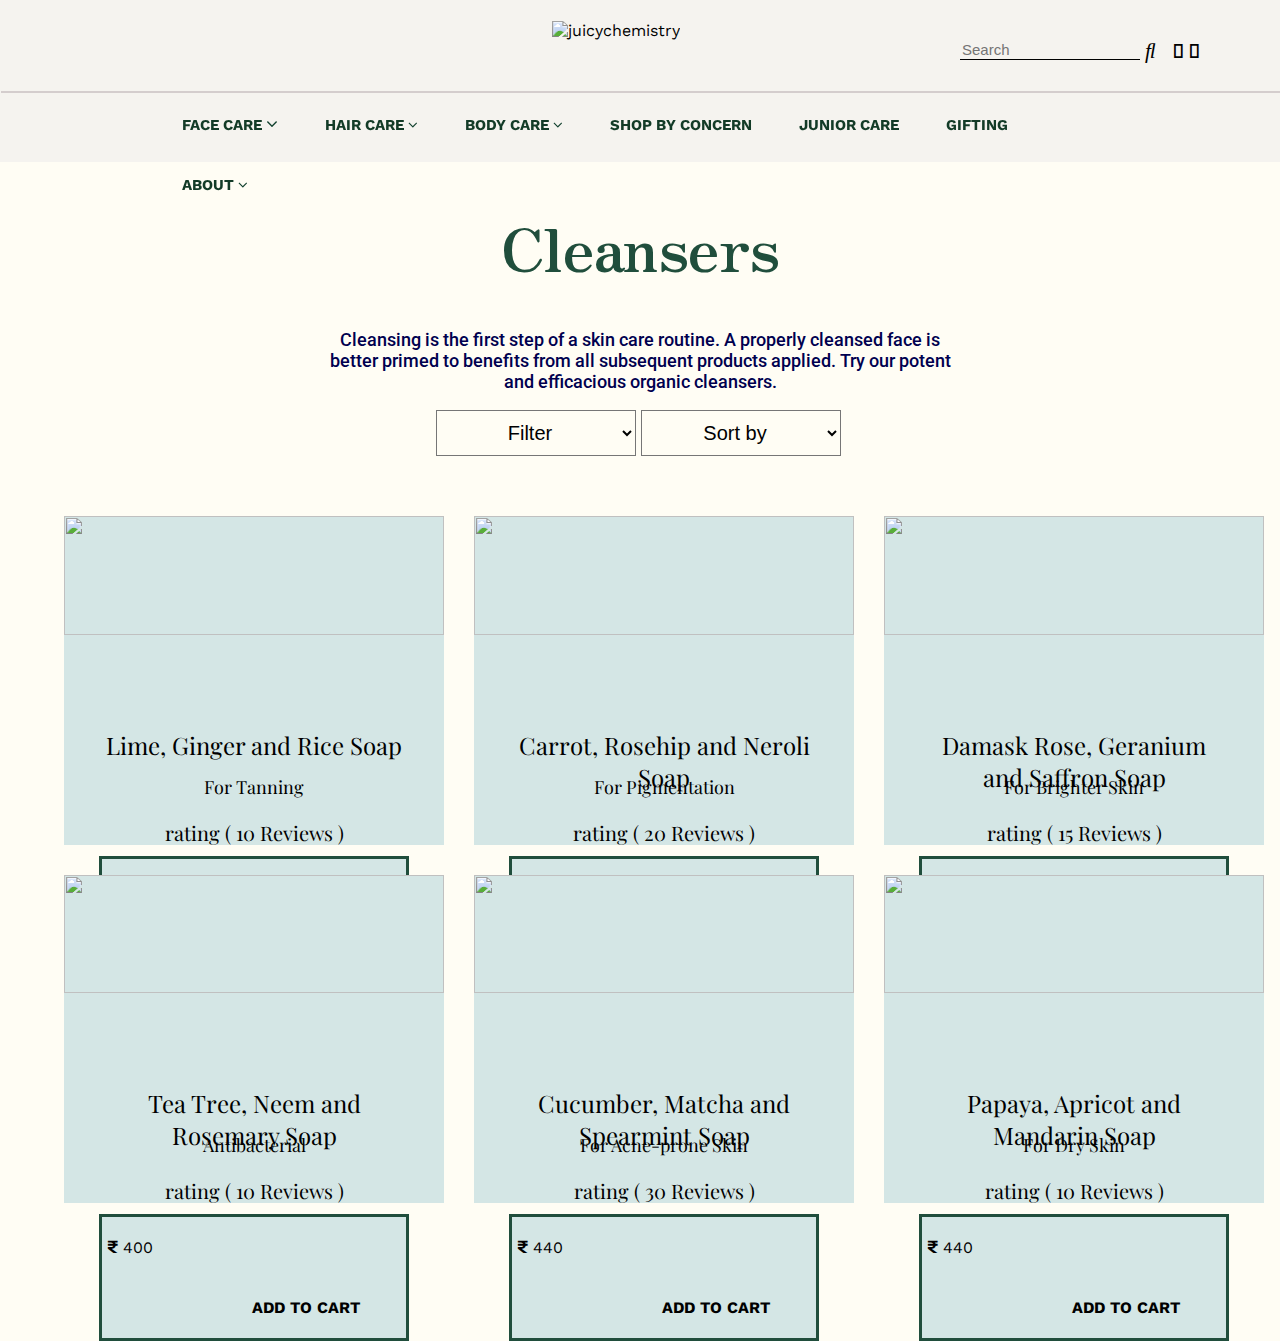
==== cleansers.html @ 237f2838 "cart file by divash" ====
<!DOCTYPE html>
<html lang="en">

<head>
    <meta charset="UTF-8">
    <link rel="stylesheet" href="cleansers.css">
    <script type="module" src="cleansers.js"></script>
    <meta http-equiv="X-UA-Compatible" content="IE=edge">
    <script src="https://kit.fontawesome.com/fbb71ac23c.js" crossorigin="anonymous"></script>
    <link rel="preconnect" href="https://fonts.googleapis.com">
    <link rel="preconnect" href="https://fonts.gstatic.com" crossorigin>
    <link href="https://fonts.googleapis.com/css2?family=Zen+Antique&display=swap" rel="stylesheet">
    <link href='https://fonts.googleapis.com/css?family=Playfair Display' rel='stylesheet'>
    <link rel="preconnect" href="https://fonts.googleapis.com">
    <link rel="preconnect" href="https://fonts.gstatic.com" crossorigin>
    <link rel="preconnect" href="https://fonts.googleapis.com">
    <link rel="preconnect" href="https://fonts.gstatic.com" crossorigin>
    <link href="https://fonts.googleapis.com/css2?family=Roboto&display=swap" rel="stylesheet">
    <link href="https://fonts.googleapis.com/css2?family=Roboto:wght@300&display=swap" rel="stylesheet">
    <link rel="stylesheet" href="https://cdnjs.cloudflare.com/ajax/libs/font-awesome/4.7.0/css/font-awesome.min.css">
    <title>Document</title>
    
</head>

<body>
    <div id="nav">
        <div id="box">
            <img src="https://cdn.shopify.com/s/files/1/0402/0597/5719/files/Juicy_Chemistry_Logo_64946475-1d2a-48bb-af35-514c95839e36.png?v=1625665364"
                alt="juicychemistry">
        </div>
        <div id="search">
            <input type="text" placeholder="Search" style="text-transform: capitalize;">
            <i class="fas fa-search fa-lg"></i>
            <a href="login.html"><i class="far fa-user fa-lg usericon"></i></a>
           <a href="cart.html"><i class="fas fa-shopping-bag fa-lg usericon"></i></a> 
        </div>
        <div id="line">
        </div>
        <div id="table">
            <div id="align">
                <div id="ani">FACE CARE <i class="fa fa-angle-down" style="color:#0f3f2c; font-size: 18px;"></i>
                    <span class="down">
                        <div style="border: 1px solid #0f3f2c;"></div>
                        <div style="padding-top: 20px;">CLEANSERS</div>
                        <div>TONERS</div>
                        <div>MOISTURISERS</div>
                        <div>FACIAL OILS</div>
                        <div>SUNSCREEN</div>
                        <div>EYE CARE</div>
                        <div>LIP CARE</div>
                        <div>FACE MASKS</div>
                        <div>FACE SCRUBS</div>
                        <div>DUSTING POWDERS</div>
                        <div>NEW</div>
                        <div>BEST SELLERS</div>
                        <div>VIEW ALL</div>
                    </span>
                </div>
                <div id="ani">HAIR CARE <i class="fa fa-angle-down" style="color:#0f3f2c"></i>
                    <span class="down">
                        <div style="border: 1px solid #0f3f2c;"></div>
                        <div style="padding-top: 20px;">OILS</div>
                        <div>MASKS</div>
                        <div>SHAMPOOS</div>
                        <div>DRY SHAMPOOS</div>
                        <div>CONDITIONER</div>
                        <div>BEST SELLERS</div>
                        <div>VIEW ALL</div>
                    </span>
                </div>
                <div id="ani">BODY CARE <i class="fa fa-angle-down" style="color:#0f3f2c"></i>
                    <span class="down">
                        <div style="border: 1px solid #0f3f2c;"></div>
                        <div style="padding-top: 20px;">CLEANSERS</div>
                        <div>HAND & FOOT CARE</div>
                        <div>GOURMET SOAPS</div>
                        <div>BODY BUTTERS</div>
                        <div>BODY OILS</div>
                        <div>BODY WASHES</div>
                        <div>DEODORANTS</div>
                        <div>SCRUBS</div>
                        <div>DUSTING POWDERS</div>
                        <div>NEW</div>
                        <div>BEST SELLERS</div>
                        <div>AROMATHERAPY &nbsp &gt;</div>
                        <div>ACCESSORIES</div>
                        <div>VIEW ALL</div>
                    </span>
                </div>
                <div>SHOP BY CONCERN</div>
                <div>JUNIOR CARE</div>
                <div>GIFTING</div>
                <div id="ani">ABOUT <i class="fa fa-angle-down" style="color:#0f3f2c"></i>
                    <span class="down">
                        <div style="border: 1px solid #0f3f2c;"></div>
                        <div style="padding-top: 20px;">CLEANSERS</div>
                        <div>OUR STORY</div>
                        <div>WHY CHOOSE JC</div>
                        <div>CERTIFICATION</div>
                        <div>TESTIMONALS</div>
                        <div>MEDIA</div>
                        <div>AWARDS</div>
                        <div>RE-CYCLE & REWARD PROGRAM</div>
                        <div>JC CARES</div>
                        <div>BLOG</div>
                    </span>
                </div>
            </div>
        </div>
    </div>
    <!-- <div id="starDiv">
        <h1 id="star1">&bigstar;</h1>
        <h1 id="star2">&star;</h1>
    </div> -->

    <div id="mainTextBox">
        <h1>Cleansers</h1>
        <p>Cleansing is the first step of a skin care routine.
            A properly cleansed face is better primed to
            benefits from all subsequent products applied.
            Try our potent and efficacious organic cleansers.</p>


    </div>
    <div id="sortBox">
        <select class="selectFilters" id="filter">
            <option>Filter</option>
            <option>Cleansers</option>
            <option>Toners</option>
            <option>Facial Oils</option>
        </select>
        <select class="selectFilters" id="sortBy" >
            <option>Sort by</option>
            <option>Featured</option>
            <option>Best selling</option>
            <option value="low">Price, low to high</option>
            <option value="high">Price, high to low</option>
        </select>
    </div>
    <div id="itemDataBox">

    </div>
 
</body>

</html>
---- cleansers.css ----
@import url("https://fonts.googleapis.com/css2?family=Work+Sans:wght@300&display=swap");
@import url("https://fonts.googleapis.com/css2?family=Noto+Sans:wght@700&family=Oswald:wght@500&display=swap");
@import url("https://fonts.googleapis.com/css2?family=Nanum+Gothic&display=swap");
@import url("https://fonts.googleapis.com/css2?family=Roboto:wght@700&display=swap");

body {
  font-family: "Work Sans", sans-serif;
  margin: 0px;
  box-sizing: border-box;
}
.usericon{
  color: black;
}

#nav {
  top: 0;
  left: 0;
  width: 100%;
  height: 160px;
  background-color: #f5f3ef;
  border: 1px solid transparent;
  position: sticky;
}

#box {
  width: 15%;
  height: 35%;
  border: 1px solid transparent;
  margin: auto;
  margin-left: 43%;
  margin-top: 1.5%;
  display: inline-block;
}

#box > img {
  width: 100%;
}

#line {
  border: 1px solid #d4cdcd;
  width: 100%;
  margin-top: 1%;
}

#search {
  display: inline-block;
  border: 1px solid transparent;
  width: 25%;
  height: 20%;
  margin: auto;
  margin-top: 3%;
  float: right;
}

#search > input {
  background-color: transparent;
  border: none;
  border-bottom: 1px solid black;
  width: 55%;
  height: 50%;
  color: #204e3c;
  outline: none;
  line-height: 1%;
  font-size: 15px;
}

#search::placeholder {
  color: #0f3f2c;
  opacity: 1;
  /* font-weight: bold; */
  font-size: 15px;
  font-family: "Work Sans", sans-serif;
}

#search > i {
  margin-right: 4%;
}

#table {
  border: 1px solid transparent;
  width: 75%;
  height: 35%;
  margin: auto;
}

#align > div {
  border: 1px solid transparent;
  margin: 20px;
  color: #133b27;
  font-size: 15px;
  font-weight: bold;
  display: inline-block;
}

#ani .down {
  display: none;
  border: 1px solid transparent;
  background-color: #f5f3ef;
  color: #133b27;
  position: absolute;
  z-index: 1;
  padding: 18px;
  line-height: 30px;
}

.down > div {
  display: block;
}

.down > div:hover {
  color: black;
  border-bottom: 1px solid black;
}

#ani:hover .down {
  display: block;
}
body {
    background: #FFFDF4;
    /* margin-top: 200px; */
}

#mainTextBox {
    margin: auto;
    text-align: center;
    width: 630px;
    /* border: 1px solid */
}

#mainTextBox>h1 {
    font-family: 'Zen Antique', serif;
    font-weight: 400;
    font-size: 60px;
    color: #204E3C;
}

#mainTextBox>p {
    margin-top: 20px;
    font-family: 'Roboto', sans-serif;
    font-weight: 500;
    font-size: 18px;
    color: #00004F;
}

#sortBox {
    width: 600px;
    /* border: 1px solid red; */
    margin: auto;
}

.selectFilters {
    padding: 10px;
    text-align: center;
    width: 200px;
    font-size: 20px;
    display: inline-block;
    background: #FFFDF4;

}

#filter {
    margin-left: 16%;
}

#itemDataBox {
    display: grid;
    width: 90%;
    margin: auto;
    margin-top: 60px;
    grid-template-columns: 33% 33% 33%;
    grid-gap: 30px;
}

#itemDataBox div {
    background: #D4E6E5;
}

img {
    width: 100%;
    height: 60%;
}

#nameDiv {
    width: 80%;
    height: 14%;
    text-align: center;
    margin: auto;
    /* border: 1px solid red; */
}

#p_name {
    text-align: center;
    font-family: 'Playfair Display';
    font-size: 24px;
    font-weight: 400;
    width: 100%;
}

#p_purpose {
    width: 80%;
    margin-top: 2px;
    text-align: center;
    font-family: 'Playfair Display';
    font-weight: 400;
    font-size: 18px;
    /* border: 1px solid red; */
    margin: auto;
    margin-bottom: 10px;
}

#p_rating {
  
    font-family: 'Playfair Display';
    font-weight: 200;
    width: 80%;
    padding: 10px;
    margin: auto;
    /* border: 3px solid #204E3C; */
    text-align: center;
    font-size:20px;

}

#p_price {
    margin-top: 10px;
    width: 80%;
    padding: 0px;
    margin: auto;
    border: 3px solid #204E3C;
}

h3 {
    margin-left: 5px;
    display: inline-block;

}

h4 {
    display: inline-block;
    margin-left: 150px;
}

p {
    font-size: 30px;
}
@media screen and (min-width:600px) and (max-width:1000px){
    #itemDataBox {
    margin-top: 30px;
    grid-template-columns:50% 50%;
    grid-gap: 30px;
}
}
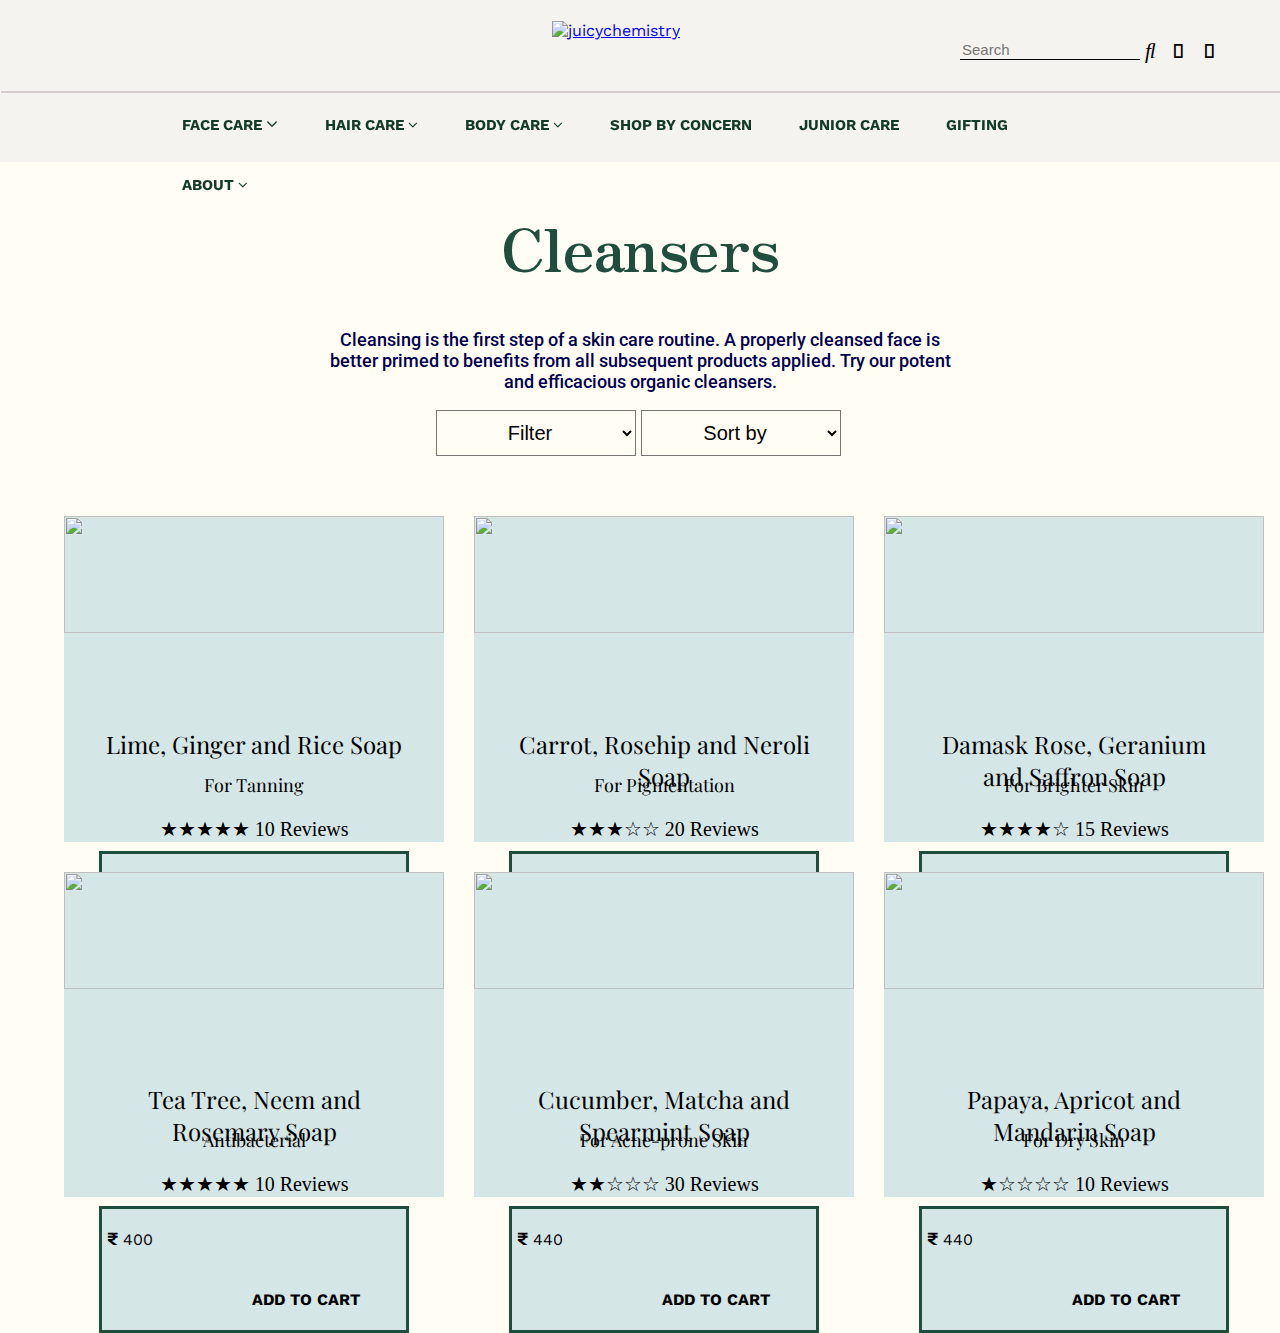
==== commit 137877dd: "index" ====
--- a/cleansers.html
+++ b/cleansers.html
@@ -4,7 +4,7 @@
 <head>
     <meta charset="UTF-8">
     <link rel="stylesheet" href="cleansers.css">
-    <script type="module" src="cleansers.js"></script>
+    
     <meta http-equiv="X-UA-Compatible" content="IE=edge">
     <script src="https://kit.fontawesome.com/fbb71ac23c.js" crossorigin="anonymous"></script>
     <link rel="preconnect" href="https://fonts.googleapis.com">
@@ -18,21 +18,23 @@
     <link href="https://fonts.googleapis.com/css2?family=Roboto&display=swap" rel="stylesheet">
     <link href="https://fonts.googleapis.com/css2?family=Roboto:wght@300&display=swap" rel="stylesheet">
     <link rel="stylesheet" href="https://cdnjs.cloudflare.com/ajax/libs/font-awesome/4.7.0/css/font-awesome.min.css">
-    <title>Document</title>
-    
+    <title>Natural Face Wash - Buy Certified Organic Face Cleansers Online at Best Prices</title>
+    <link rel="shortcut icon" href="favicon-32x32.png" type="image/x-icon">
 </head>
 
 <body>
     <div id="nav">
         <div id="box">
-            <img src="https://cdn.shopify.com/s/files/1/0402/0597/5719/files/Juicy_Chemistry_Logo_64946475-1d2a-48bb-af35-514c95839e36.png?v=1625665364"
-                alt="juicychemistry">
+            <a href="index.html">
+                <img src="https://cdn.shopify.com/s/files/1/0402/0597/5719/files/Juicy_Chemistry_Logo_64946475-1d2a-48bb-af35-514c95839e36.png?v=1625665364"
+                    alt="juicychemistry">
+            </a>
         </div>
         <div id="search">
             <input type="text" placeholder="Search" style="text-transform: capitalize;">
             <i class="fas fa-search fa-lg"></i>
             <a href="login.html"><i class="far fa-user fa-lg usericon"></i></a>
-           <a href="cart.html"><i class="fas fa-shopping-bag fa-lg usericon"></i></a> 
+            <a href="cart.html"><i class="fas fa-shopping-bag fa-lg usericon"></i></a>
         </div>
         <div id="line">
         </div>
@@ -41,10 +43,16 @@
                 <div id="ani">FACE CARE <i class="fa fa-angle-down" style="color:#0f3f2c; font-size: 18px;"></i>
                     <span class="down">
                         <div style="border: 1px solid #0f3f2c;"></div>
-                        <div style="padding-top: 20px;">CLEANSERS</div>
-                        <div>TONERS</div>
+                        <a href="cleansers.html" class="cle">
+                            <div style="padding-top: 20px;">CLEANSERS</div>
+                        </a>
+                        <a href="toners.html" class="cle">
+                            <div>TONERS</div>
+                        </a>
+                        <a href="facialOils.html" class="cle">
+                            <div>FACIAL OILS</div>
+                        </a>
                         <div>MOISTURISERS</div>
-                        <div>FACIAL OILS</div>
                         <div>SUNSCREEN</div>
                         <div>EYE CARE</div>
                         <div>LIP CARE</div>
@@ -108,10 +116,7 @@
             </div>
         </div>
     </div>
-    <!-- <div id="starDiv">
-        <h1 id="star1">&bigstar;</h1>
-        <h1 id="star2">&star;</h1>
-    </div> -->
+
 
     <div id="mainTextBox">
         <h1>Cleansers</h1>
@@ -124,23 +129,22 @@
     </div>
     <div id="sortBox">
         <select class="selectFilters" id="filter">
-            <option>Filter</option>
-            <option>Cleansers</option>
-            <option>Toners</option>
-            <option>Facial Oils</option>
+            <option hidden>Filter</option>
+            <option value="cleansers">Cleansers</option>
+            <option value="toners">Toners</option>
+            <option value="facialOils">Facial Oils</option>
         </select>
-        <select class="selectFilters" id="sortBy" >
-            <option>Sort by</option>
-            <option>Featured</option>
-            <option>Best selling</option>
-            <option value="low">Price, low to high</option>
+        <select class="selectFilters" id="sortBy">
+            <option id="sortby" value="" hidden>Sort by</option>
+            <option id="featured" value="" disabled>Featured</option>
+            <option value="rating">Best selling</option>
+            <option id="low" value="low">Price, low to high</option>
             <option value="high">Price, high to low</option>
         </select>
     </div>
     <div id="itemDataBox">
-
     </div>
- 
+    
 </body>
-
-</html>
+<script type="module" src="cleansers.js"></script>
+</html>--- a/cleansers.css
+++ b/cleansers.css
@@ -8,8 +8,9 @@
   margin: 0px;
   box-sizing: border-box;
 }
-.usericon{
+.usericon {
   color: black;
+  margin-right: 15px;
 }
 
 #nav {
@@ -32,7 +33,7 @@
   display: inline-block;
 }
 
-#box > img {
+#box > a > img {
   width: 100%;
 }
 
@@ -102,7 +103,14 @@
   padding: 18px;
   line-height: 30px;
 }
-
+.cle:hover {
+  color: black;
+  border-bottom: 1px solid black;
+}
+.cle {
+  color: #0f3f2c;
+  text-decoration: underline solid transparent;
+}
 .down > div {
   display: block;
 }
@@ -116,137 +124,146 @@
   display: block;
 }
 body {
-    background: #FFFDF4;
-    /* margin-top: 200px; */
-}
-
+  background: #fffdf4;
+}
+#star1 {
+  color: gold;
+}
+#star2 {
+  color: silver;
+}
 #mainTextBox {
-    margin: auto;
-    text-align: center;
-    width: 630px;
-    /* border: 1px solid */
-}
-
-#mainTextBox>h1 {
-    font-family: 'Zen Antique', serif;
-    font-weight: 400;
-    font-size: 60px;
-    color: #204E3C;
-}
-
-#mainTextBox>p {
-    margin-top: 20px;
-    font-family: 'Roboto', sans-serif;
-    font-weight: 500;
-    font-size: 18px;
-    color: #00004F;
+  margin: auto;
+  text-align: center;
+  width: 630px;
+  /* border: 1px solid */
+}
+
+#mainTextBox > h1 {
+  font-family: "Zen Antique", serif;
+  font-weight: 400;
+  font-size: 60px;
+  color: #204e3c;
+}
+
+#mainTextBox > p {
+  margin-top: 20px;
+  font-family: "Roboto", sans-serif;
+  font-weight: 500;
+  font-size: 18px;
+  color: #00004f;
 }
 
 #sortBox {
-    width: 600px;
-    /* border: 1px solid red; */
-    margin: auto;
+  width: 600px;
+  /* border: 1px solid red; */
+  margin: auto;
 }
 
 .selectFilters {
-    padding: 10px;
-    text-align: center;
-    width: 200px;
-    font-size: 20px;
-    display: inline-block;
-    background: #FFFDF4;
-
+  padding: 10px;
+  text-align: center;
+  width: 200px;
+  font-size: 20px;
+  display: inline-block;
+  background: #fffdf4;
 }
 
 #filter {
-    margin-left: 16%;
-}
-
+  margin-left: 16%;
+}
+#featured {
+  color: green;
+  font-size: 25px;
+}
+option {
+  font-family: "Times New Roman", Times, serif;
+  font-size: 25px;
+  line-height: 50px;
+}
 #itemDataBox {
-    display: grid;
-    width: 90%;
-    margin: auto;
-    margin-top: 60px;
-    grid-template-columns: 33% 33% 33%;
+  display: grid;
+  width: 90%;
+  margin: auto;
+  margin-top: 60px;
+  grid-template-columns: 33% 33% 33%;
+  grid-gap: 30px;
+}
+
+#itemDataBox div {
+  background: #d4e6e5;
+}
+
+img {
+  /* border: 1px solid red; */
+  width: 100%;
+  height: 60%;
+}
+
+#nameDiv {
+  width: 80%;
+  height: 14%;
+  text-align: center;
+  margin: auto;
+  /* border: 1px solid red; */
+}
+
+#p_name {
+  text-align: center;
+  font-family: "Playfair Display";
+  font-size: 24px;
+  font-weight: 400;
+  width: 100%;
+}
+
+#p_purpose {
+  width: 80%;
+  margin-top: 2px;
+  text-align: center;
+  font-family: "Playfair Display";
+  font-weight: 400;
+  font-size: 18px;
+  /* border: 1px solid red; */
+  margin: auto;
+  margin-bottom: 10px;
+}
+
+#p_rating {
+  font-family: "Times New Roman", Times, serif;
+  font-weight: normal;
+  width: 80%;
+  padding: 10px;
+  margin: auto;
+  /* border: 3px solid #204E3C; */
+  text-align: center;
+  font-size: 20px;
+}
+
+#p_price {
+  margin-top: 10px;
+  width: 80%;
+  padding: 0px;
+  margin: auto;
+  border: 3px solid #204e3c;
+}
+
+h3 {
+  margin-left: 5px;
+  display: inline-block;
+}
+
+h4 {
+  display: inline-block;
+  margin-left: 150px;
+}
+
+p {
+  font-size: 30px;
+}
+@media screen and (min-width: 600px) and (max-width: 1000px) {
+  #itemDataBox {
+    margin-top: 30px;
+    grid-template-columns: 50% 50%;
     grid-gap: 30px;
-}
-
-#itemDataBox div {
-    background: #D4E6E5;
-}
-
-img {
-    width: 100%;
-    height: 60%;
-}
-
-#nameDiv {
-    width: 80%;
-    height: 14%;
-    text-align: center;
-    margin: auto;
-    /* border: 1px solid red; */
-}
-
-#p_name {
-    text-align: center;
-    font-family: 'Playfair Display';
-    font-size: 24px;
-    font-weight: 400;
-    width: 100%;
-}
-
-#p_purpose {
-    width: 80%;
-    margin-top: 2px;
-    text-align: center;
-    font-family: 'Playfair Display';
-    font-weight: 400;
-    font-size: 18px;
-    /* border: 1px solid red; */
-    margin: auto;
-    margin-bottom: 10px;
-}
-
-#p_rating {
-  
-    font-family: 'Playfair Display';
-    font-weight: 200;
-    width: 80%;
-    padding: 10px;
-    margin: auto;
-    /* border: 3px solid #204E3C; */
-    text-align: center;
-    font-size:20px;
-
-}
-
-#p_price {
-    margin-top: 10px;
-    width: 80%;
-    padding: 0px;
-    margin: auto;
-    border: 3px solid #204E3C;
-}
-
-h3 {
-    margin-left: 5px;
-    display: inline-block;
-
-}
-
-h4 {
-    display: inline-block;
-    margin-left: 150px;
-}
-
-p {
-    font-size: 30px;
-}
-@media screen and (min-width:600px) and (max-width:1000px){
-    #itemDataBox {
-    margin-top: 30px;
-    grid-template-columns:50% 50%;
-    grid-gap: 30px;
-}
-}+  }
+}
